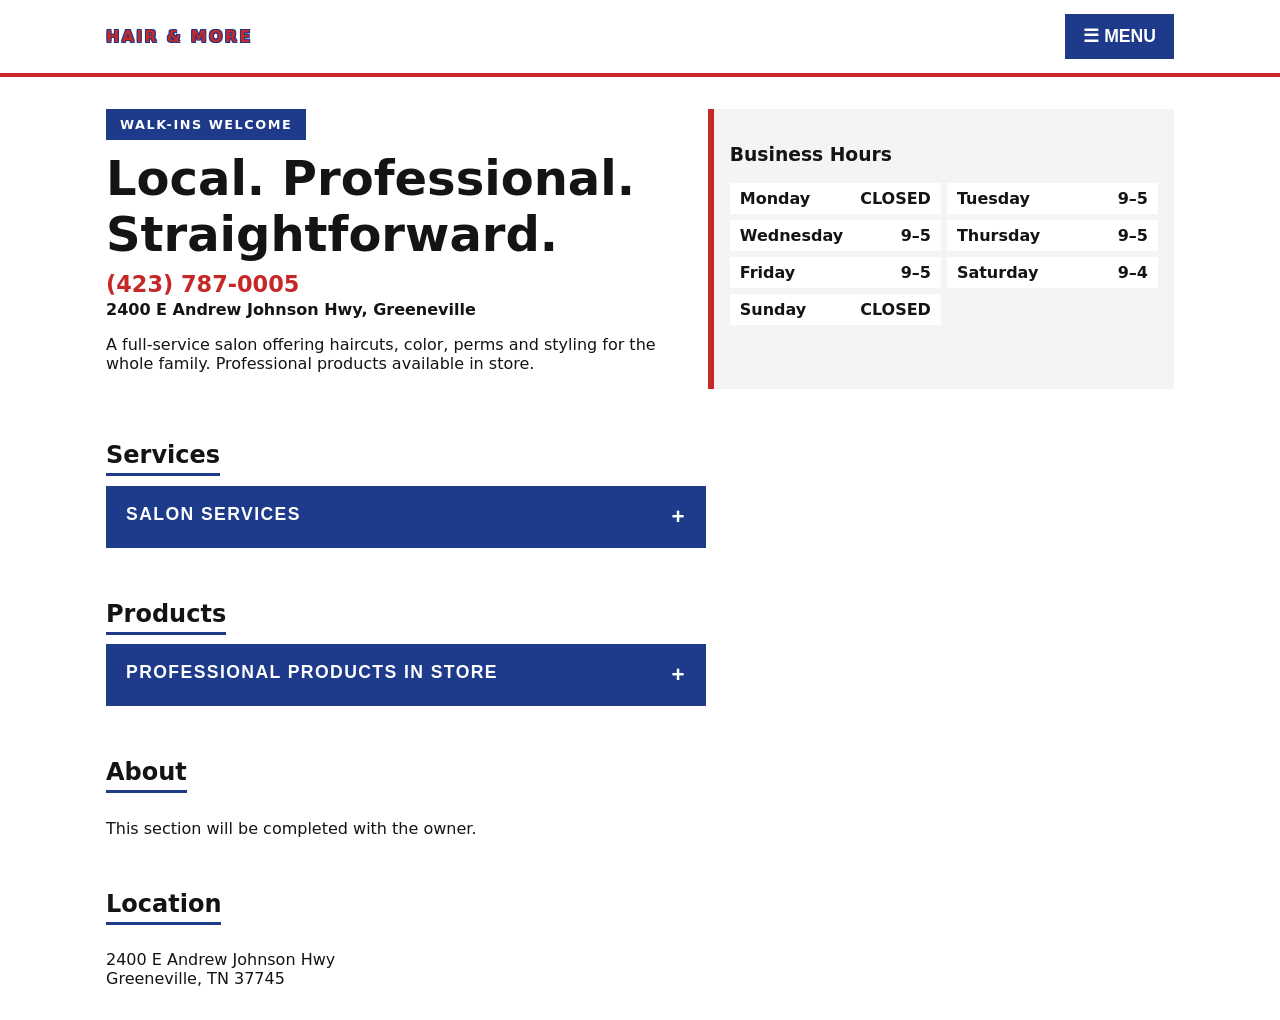
==== index.html @ 0aad9277 "Add initial HTML structure for Hair & More website" ====
<!DOCTYPE html>
<html lang="en">
<head>
<meta charset="UTF-8">
<title>Hair & More | Walk-Ins Welcome</title>
<meta name="viewport" content="width=device-width, initial-scale=1">

<style>
:root {
  --red: #c62828;
  --blue: #1e3a8a;
  --light: #f4f4f4;
  --dark: #141414;
}

* {
  box-sizing: border-box;
}

body {
  margin: 0;
  font-family: system-ui, -apple-system, BlinkMacSystemFont, sans-serif;
  color: var(--dark);
  background: #fff;
}

/* HEADER */
header {
  border-bottom: 4px solid var(--red);
}

.header-inner {
  max-width: 1100px;
  margin: auto;
  padding: 14px 16px;
  display: flex;
  align-items: center;
  justify-content: space-between;
}

.brand {
  font-weight: 900;
  letter-spacing: .14em;
  color: var(--red);
  text-shadow:
    -1px -1px 0 var(--blue),
     1px -1px 0 var(--blue),
    -1px  1px 0 var(--blue),
     1px  1px 0 var(--blue);
}

.menu-btn {
  font-size: 1.1rem;
  font-weight: 800;
  padding: 12px 18px;
  background: var(--blue);
  color: #fff;
  border: none;
  cursor: pointer;
}

/* MENU OVERLAY */
.menu-overlay {
  position: fixed;
  inset: 0;
  background: rgba(0,0,0,0.4);
  display: none;
  z-index: 900;
}

.menu-overlay.open {
  display: block;
}

/* SLIDE MENU */
.menu-panel {
  position: fixed;
  top: 0;
  right: -100%;
  width: 80%;
  max-width: 360px;
  height: 100%;
  background: #fff;
  border-left: 6px solid var(--red);
  padding: 24px;
  transition: right .3s ease;
  z-index: 1000;
}

.menu-panel.open {
  right: 0;
}

.menu-phone {
  font-size: 1.3rem;
  font-weight: 900;
  color: var(--red);
  margin-bottom: 20px;
}

.menu-panel a {
  display: block;
  font-size: 1.2rem;
  font-weight: 800;
  margin-bottom: 18px;
  color: var(--blue);
  text-decoration: none;
}

/* HERO */
.hero {
  max-width: 1100px;
  margin: 2rem auto;
  padding: 0 16px;
  display: grid;
  grid-template-columns: 1.1fr .9fr;
  gap: 2rem;
}

.badge {
  background: var(--blue);
  color: #fff;
  display: inline-block;
  padding: 8px 14px;
  font-size: .8rem;
  font-weight: 800;
  letter-spacing: .12em;
}

.hero h1 {
  margin: .6rem 0 .4rem;
  font-size: clamp(2.4rem, 4vw, 3rem);
}

.hero-contact {
  margin: .6rem 0 1rem;
  font-weight: 800;
}

.hero-contact a {
  display: block;
  font-size: 1.4rem;
  color: var(--red);
  text-decoration: none;
}

.hero-contact span {
  display: block;
  margin-top: .2rem;
}

/* HOURS */
.panel {
  background: var(--light);
  border-left: 6px solid var(--red);
  padding: 16px;
}

.hours {
  display: grid;
  grid-template-columns: 1fr 1fr;
  gap: 6px;
}

.hour {
  background: #fff;
  padding: 6px 10px;
  display: flex;
  justify-content: space-between;
  font-weight: 600;
}

/* SECTIONS */
.section {
  max-width: 1100px;
  margin: 2rem auto;
  padding: 0 16px;
}

.section h2 {
  margin-bottom: .6rem;
  border-bottom: 3px solid var(--blue);
  display: inline-block;
  padding-bottom: 4px;
}

/* ACCORDION */
.accordion {
  max-width: 600px;
}

.accordion-header {
  width: 100%;
  background: var(--blue);
  color: #fff;
  border: none;
  padding: 18px 20px;
  font-size: 1.1rem;
  font-weight: 900;
  letter-spacing: .08em;
  text-align: left;
  cursor: pointer;
}

.accordion-header::after {
  content: "+";
  float: right;
  font-size: 1.4rem;
}

.accordion-header.active::after {
  content: "–";
}

.accordion-panel {
  background: var(--light);
  padding: 0 20px;
  max-height: 0;
  overflow: hidden;
  transition: max-height .25s ease;
  border-left: 6px solid var(--red);
}

.accordion-panel p {
  margin: 16px 0;
  font-weight: 600;
}

/* MOBILE */
@media (max-width: 850px) {
  .hero {
    grid-template-columns: 1fr;
  }
  .hours {
    grid-template-columns: 1fr;
  }
}
</style>
</head>

<body>

<header>
  <div class="header-inner">
    <div class="brand">HAIR & MORE</div>
    <button class="menu-btn" onclick="toggleMenu()">☰ MENU</button>
  </div>
</header>

<div class="menu-overlay" id="overlay" onclick="toggleMenu()"></div>

<div class="menu-panel" id="menu">
  <div class="menu-phone">(423) 787-0005</div>
  <a href="#services" onclick="toggleMenu()">Services</a>
  <a href="#products" onclick="toggleMenu()">Products</a>
  <a href="#about" onclick="toggleMenu()">About</a>
  <a href="#hours" onclick="toggleMenu()">Hours</a>
  <a href="#contact" onclick="toggleMenu()">Location</a>
</div>

<main>

<section class="hero">
  <div>
    <div class="badge">WALK-INS WELCOME</div>
    <h1>Local. Professional. Straightforward.</h1>

    <div class="hero-contact">
      <a href="tel:14237870005">(423) 787-0005</a>
      <span>2400 E Andrew Johnson Hwy, Greeneville</span>
    </div>

    <p>
      A full-service salon offering haircuts, color, perms and styling for the whole family.
      Professional products available in store.
    </p>
  </div>

  <div class="panel" id="hours">
    <h3>Business Hours</h3>
    <div class="hours">
      <div class="hour"><span>Monday</span><span>CLOSED</span></div>
      <div class="hour"><span>Tuesday</span><span>9–5</span></div>
      <div class="hour"><span>Wednesday</span><span>9–5</span></div>
      <div class="hour"><span>Thursday</span><span>9–5</span></div>
      <div class="hour"><span>Friday</span><span>9–5</span></div>
      <div class="hour"><span>Saturday</span><span>9–4</span></div>
      <div class="hour"><span>Sunday</span><span>CLOSED</span></div>
    </div>
  </div>
</section>

<section class="section" id="services">
  <h2>Services</h2>
  <div class="accordion">
    <button class="accordion-header">SALON SERVICES</button>
    <div class="accordion-panel">
      <p>Service details will be added here.</p>
    </div>
  </div>
</section>

<section class="section" id="products">
  <h2>Products</h2>
  <div class="accordion">
    <button class="accordion-header">PROFESSIONAL PRODUCTS IN STORE</button>
    <div class="accordion-panel">
      <p>Product list will be added after inventory review.</p>
    </div>
  </div>
</section>

<section class="section" id="about">
  <h2>About</h2>
  <p>This section will be completed with the owner.</p>
</section>

<section class="section" id="contact">
  <h2>Location</h2>
  <p>
    2400 E Andrew Johnson Hwy<br>
    Greeneville, TN 37745
  </p>
</section>

</main>

<script>
function toggleMenu() {
  document.getElementById("menu").classList.toggle("open");
  document.getElementById("overlay").classList.toggle("open");
}

document.querySelectorAll(".accordion-header").forEach(btn => {
  btn.addEventListener("click", () => {
    btn.classList.toggle("active");
    const panel = btn.nextElementSibling;
    panel.style.maxHeight = panel.style.maxHeight
      ? null
      : panel.scrollHeight + "px";
  });
});
</script>

</body>
</html>
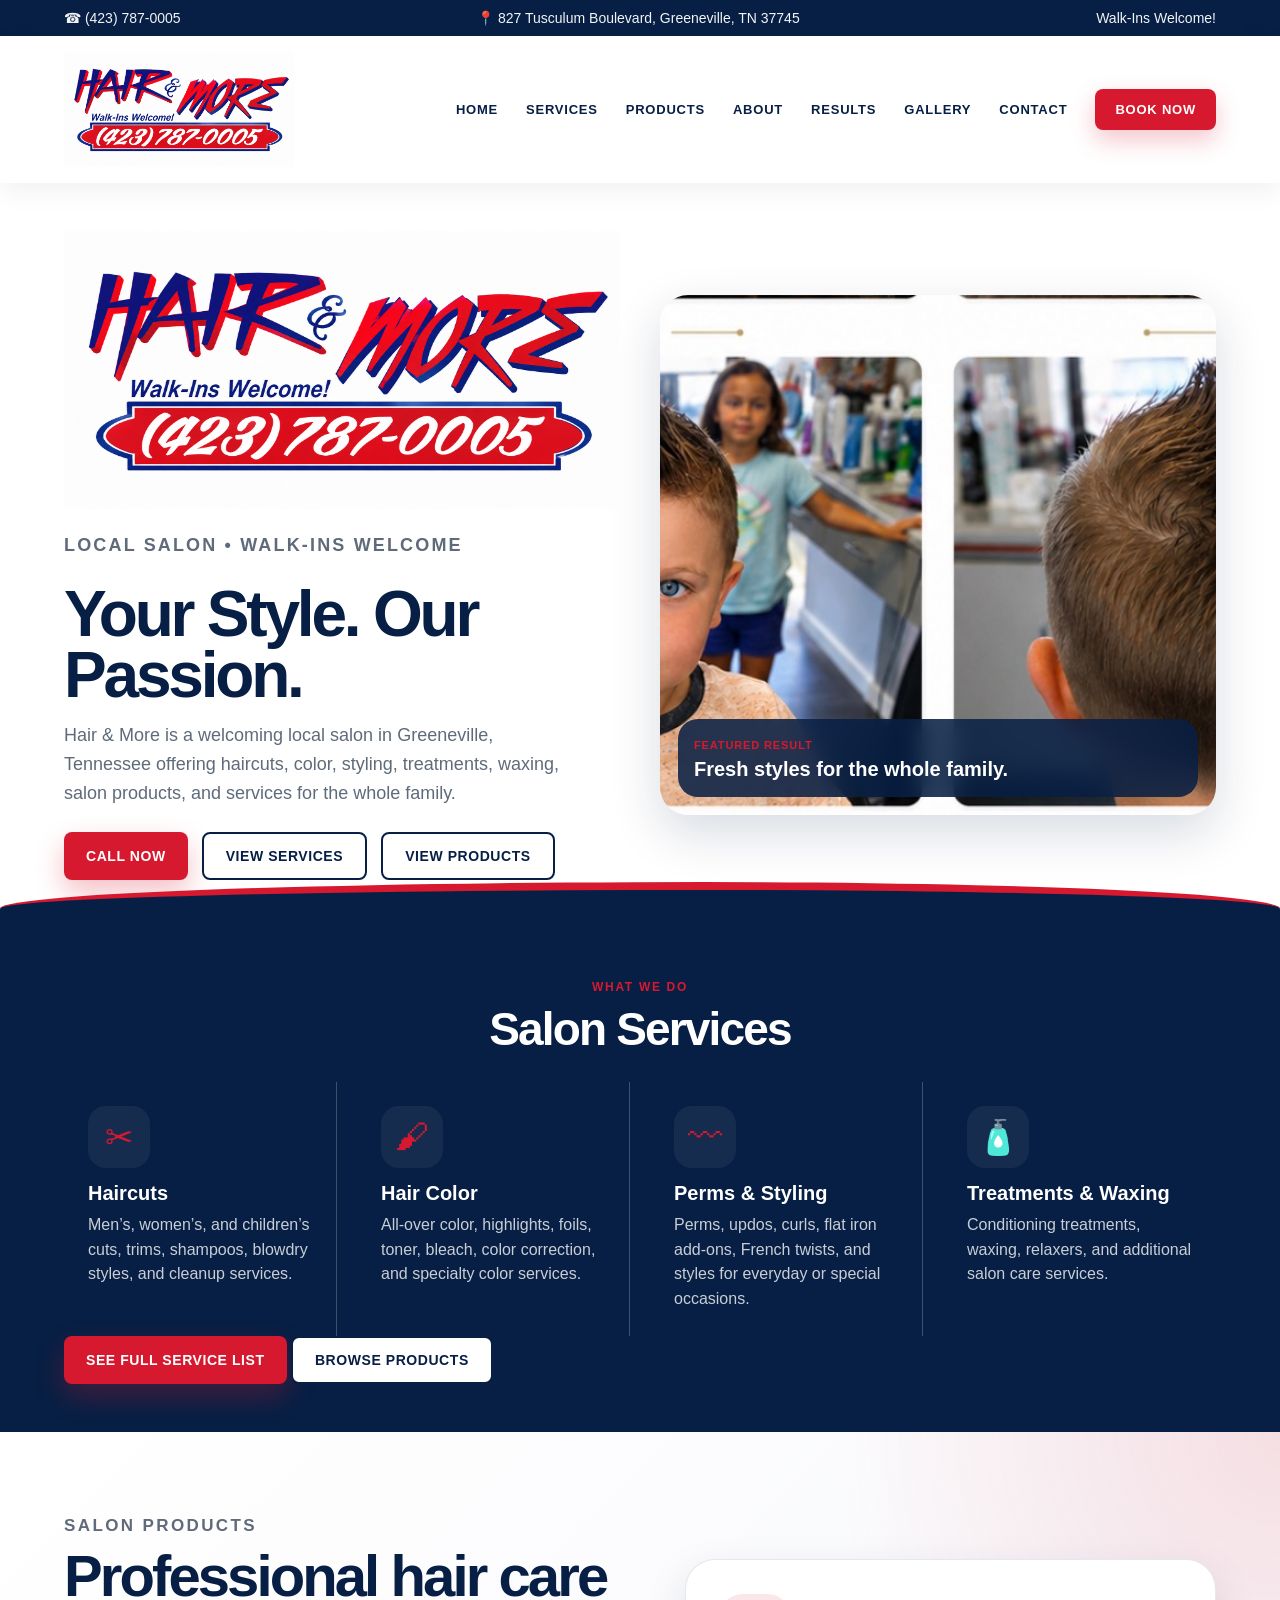
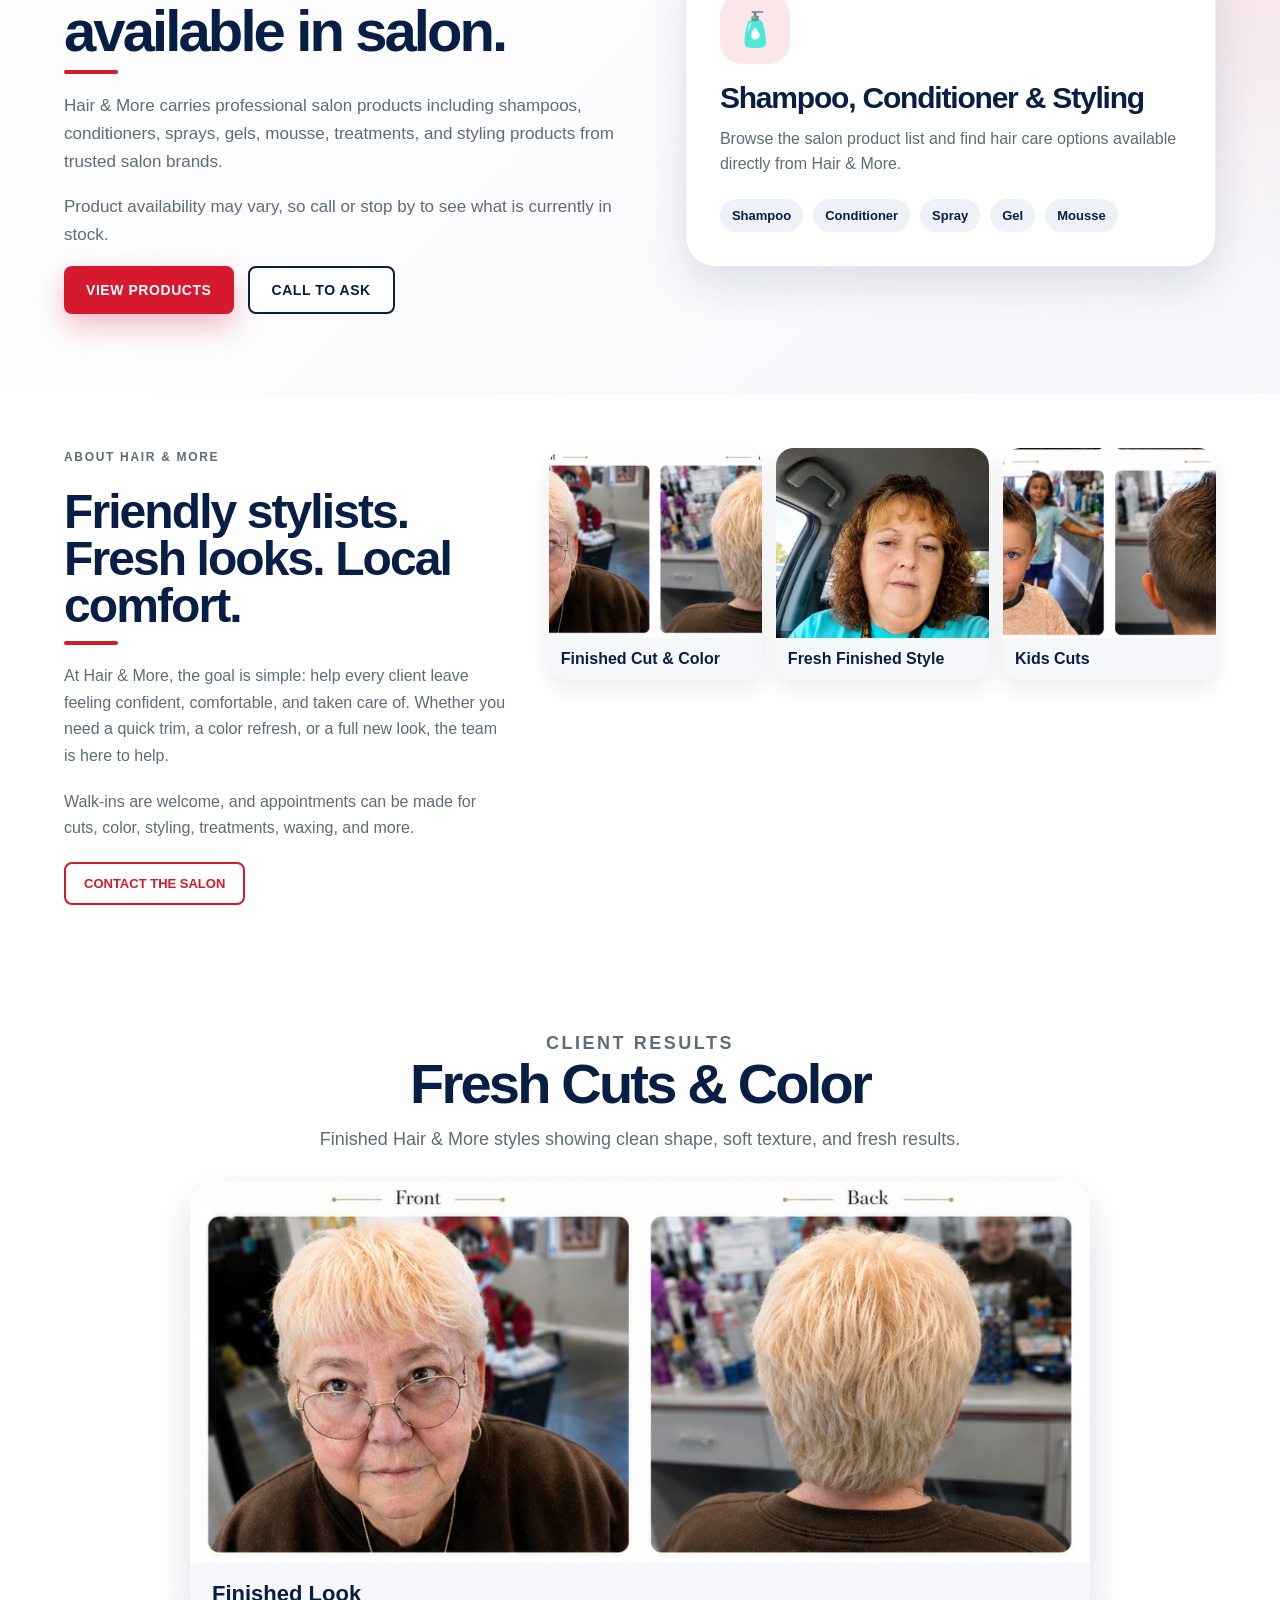
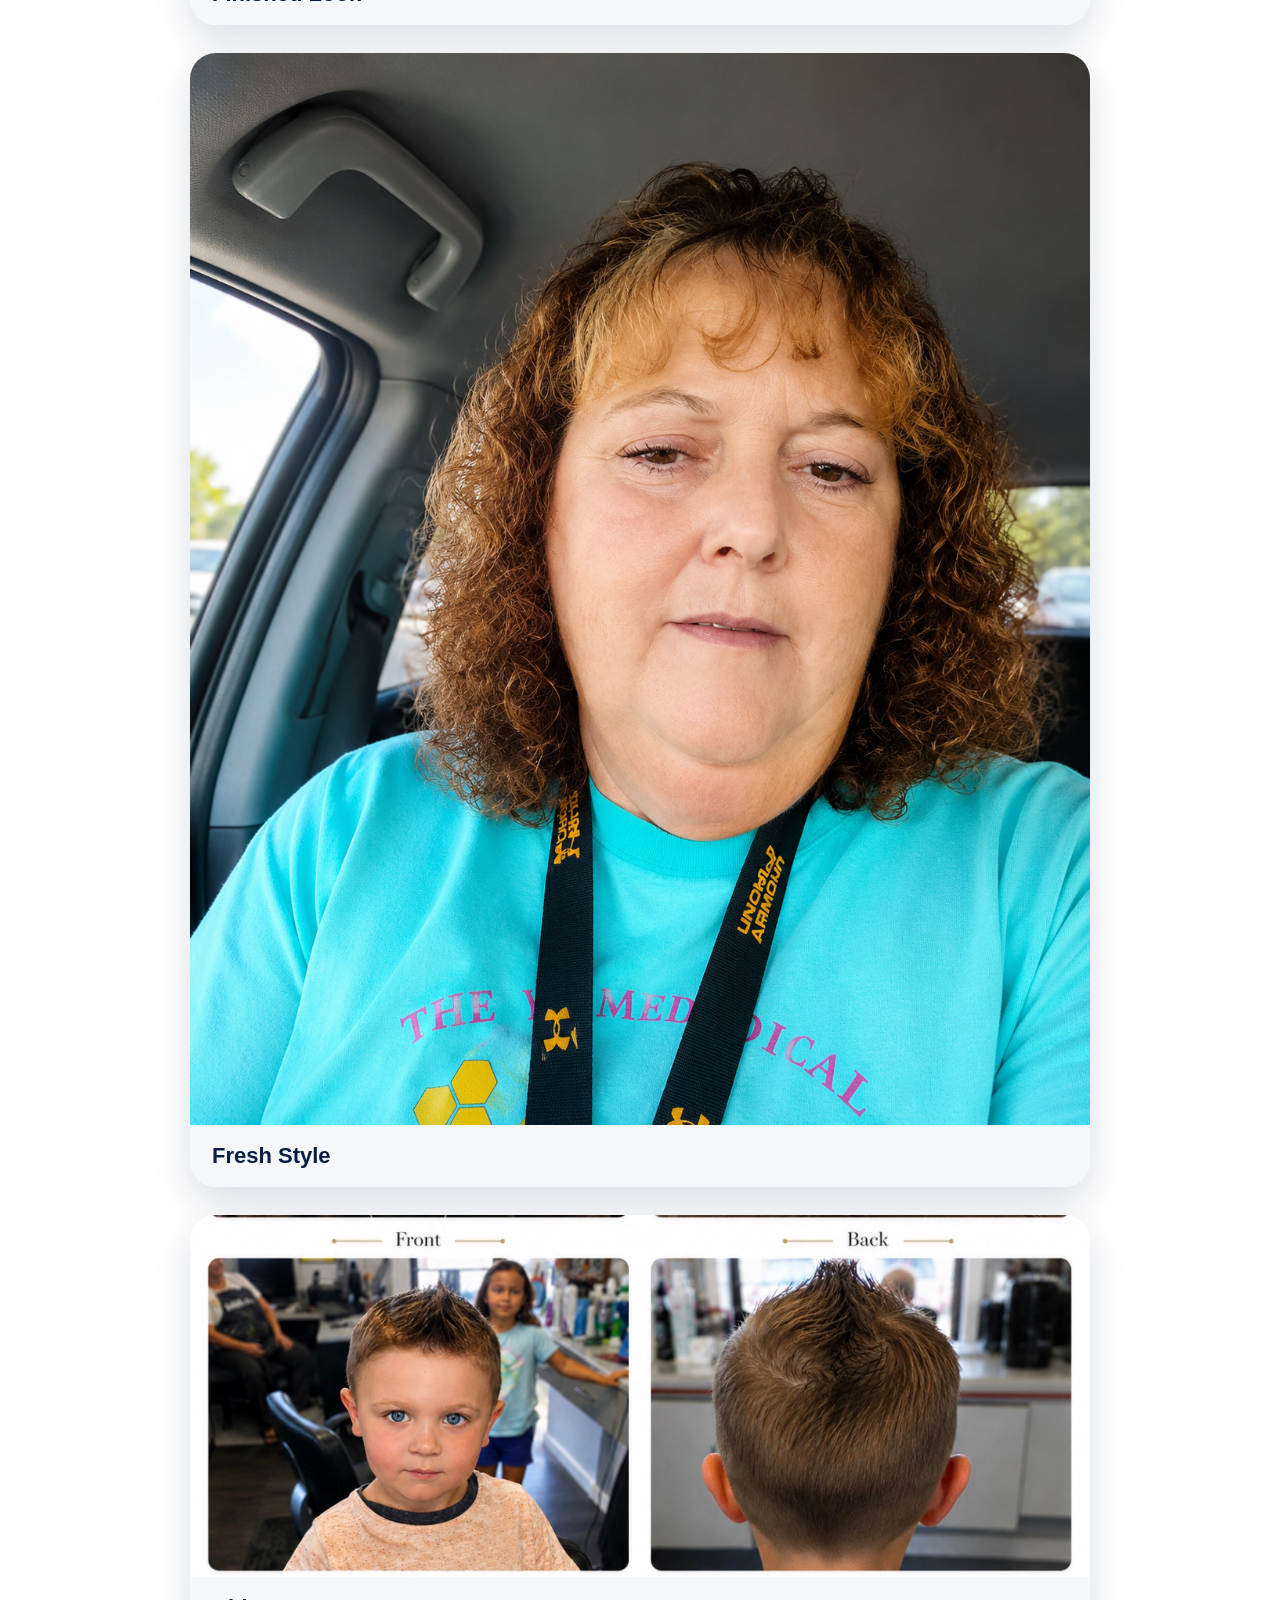
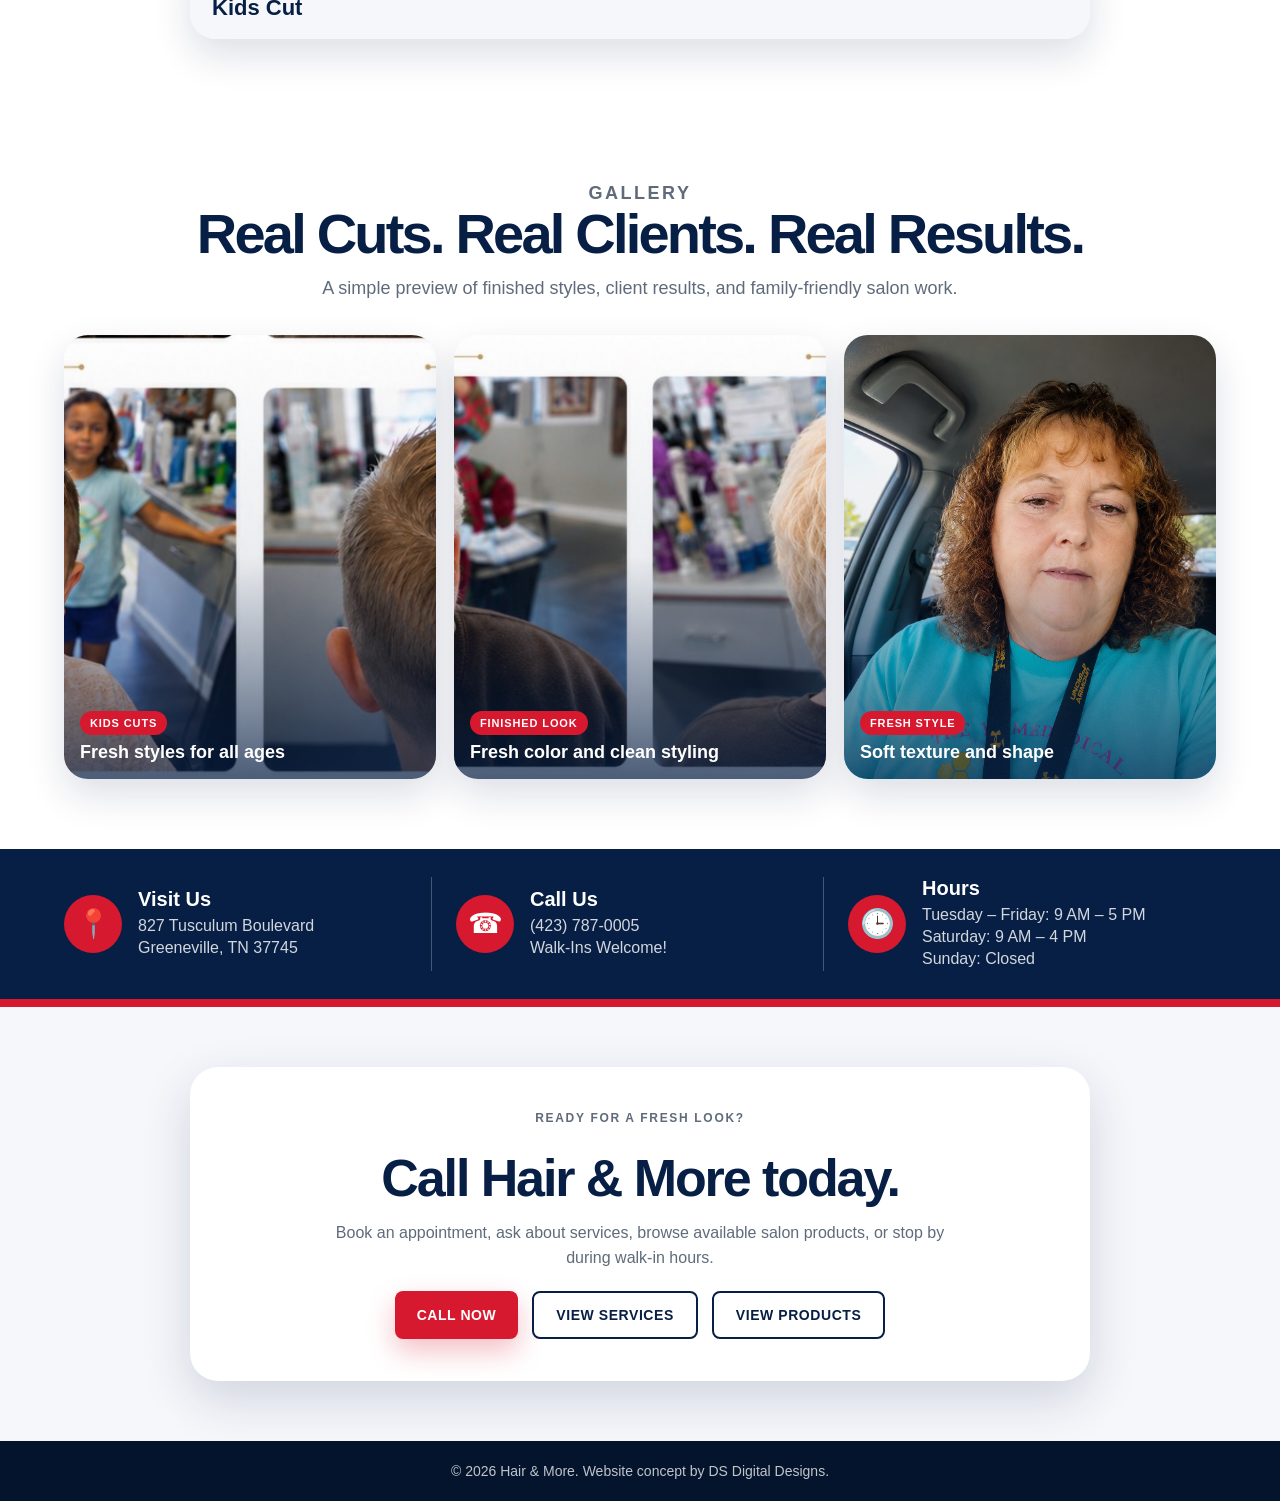
==== commit 3c3c12e6: "Add files via upload" ====
--- a/index.html
+++ b/index.html
@@ -1,346 +1,511 @@
 <!DOCTYPE html>
 <html lang="en">
 <head>
-<meta charset="UTF-8">
-<title>Hair & More | Walk-Ins Welcome</title>
-<meta name="viewport" content="width=device-width, initial-scale=1">
-
-<style>
-:root {
-  --red: #c62828;
-  --blue: #1e3a8a;
-  --light: #f4f4f4;
-  --dark: #141414;
-}
-
-* {
-  box-sizing: border-box;
-}
-
-body {
-  margin: 0;
-  font-family: system-ui, -apple-system, BlinkMacSystemFont, sans-serif;
-  color: var(--dark);
-  background: #fff;
-}
-
-/* HEADER */
-header {
-  border-bottom: 4px solid var(--red);
-}
-
-.header-inner {
-  max-width: 1100px;
-  margin: auto;
-  padding: 14px 16px;
-  display: flex;
-  align-items: center;
-  justify-content: space-between;
-}
-
-.brand {
-  font-weight: 900;
-  letter-spacing: .14em;
-  color: var(--red);
-  text-shadow:
-    -1px -1px 0 var(--blue),
-     1px -1px 0 var(--blue),
-    -1px  1px 0 var(--blue),
-     1px  1px 0 var(--blue);
-}
-
-.menu-btn {
-  font-size: 1.1rem;
-  font-weight: 800;
-  padding: 12px 18px;
-  background: var(--blue);
-  color: #fff;
-  border: none;
-  cursor: pointer;
-}
-
-/* MENU OVERLAY */
-.menu-overlay {
-  position: fixed;
-  inset: 0;
-  background: rgba(0,0,0,0.4);
-  display: none;
-  z-index: 900;
-}
-
-.menu-overlay.open {
-  display: block;
-}
-
-/* SLIDE MENU */
-.menu-panel {
-  position: fixed;
-  top: 0;
-  right: -100%;
-  width: 80%;
-  max-width: 360px;
-  height: 100%;
-  background: #fff;
-  border-left: 6px solid var(--red);
-  padding: 24px;
-  transition: right .3s ease;
-  z-index: 1000;
-}
-
-.menu-panel.open {
-  right: 0;
-}
-
-.menu-phone {
-  font-size: 1.3rem;
-  font-weight: 900;
-  color: var(--red);
-  margin-bottom: 20px;
-}
-
-.menu-panel a {
-  display: block;
-  font-size: 1.2rem;
-  font-weight: 800;
-  margin-bottom: 18px;
-  color: var(--blue);
-  text-decoration: none;
-}
-
-/* HERO */
-.hero {
-  max-width: 1100px;
-  margin: 2rem auto;
-  padding: 0 16px;
-  display: grid;
-  grid-template-columns: 1.1fr .9fr;
-  gap: 2rem;
-}
-
-.badge {
-  background: var(--blue);
-  color: #fff;
-  display: inline-block;
-  padding: 8px 14px;
-  font-size: .8rem;
-  font-weight: 800;
-  letter-spacing: .12em;
-}
-
-.hero h1 {
-  margin: .6rem 0 .4rem;
-  font-size: clamp(2.4rem, 4vw, 3rem);
-}
-
-.hero-contact {
-  margin: .6rem 0 1rem;
-  font-weight: 800;
-}
-
-.hero-contact a {
-  display: block;
-  font-size: 1.4rem;
-  color: var(--red);
-  text-decoration: none;
-}
-
-.hero-contact span {
-  display: block;
-  margin-top: .2rem;
-}
-
-/* HOURS */
-.panel {
-  background: var(--light);
-  border-left: 6px solid var(--red);
-  padding: 16px;
-}
-
-.hours {
-  display: grid;
-  grid-template-columns: 1fr 1fr;
-  gap: 6px;
-}
-
-.hour {
-  background: #fff;
-  padding: 6px 10px;
-  display: flex;
-  justify-content: space-between;
-  font-weight: 600;
-}
-
-/* SECTIONS */
-.section {
-  max-width: 1100px;
-  margin: 2rem auto;
-  padding: 0 16px;
-}
-
-.section h2 {
-  margin-bottom: .6rem;
-  border-bottom: 3px solid var(--blue);
-  display: inline-block;
-  padding-bottom: 4px;
-}
-
-/* ACCORDION */
-.accordion {
-  max-width: 600px;
-}
-
-.accordion-header {
-  width: 100%;
-  background: var(--blue);
-  color: #fff;
-  border: none;
-  padding: 18px 20px;
-  font-size: 1.1rem;
-  font-weight: 900;
-  letter-spacing: .08em;
-  text-align: left;
-  cursor: pointer;
-}
-
-.accordion-header::after {
-  content: "+";
-  float: right;
-  font-size: 1.4rem;
-}
-
-.accordion-header.active::after {
-  content: "–";
-}
-
-.accordion-panel {
-  background: var(--light);
-  padding: 0 20px;
-  max-height: 0;
-  overflow: hidden;
-  transition: max-height .25s ease;
-  border-left: 6px solid var(--red);
-}
-
-.accordion-panel p {
-  margin: 16px 0;
-  font-weight: 600;
-}
-
-/* MOBILE */
-@media (max-width: 850px) {
-  .hero {
-    grid-template-columns: 1fr;
-  }
-  .hours {
-    grid-template-columns: 1fr;
-  }
-}
-</style>
+  <meta charset="UTF-8" />
+  <meta name="viewport" content="width=device-width, initial-scale=1.0" />
+
+  <title>Hair & More | Salon in Greeneville, TN</title>
+  <meta
+    name="description"
+    content="Hair & More is a local salon in Greeneville, TN offering haircuts, color, styling, treatments, waxing, salon products, and walk-in friendly service."
+  />
+
+  <link rel="stylesheet" href="style.css" />
+
+  <style>
+    /* ============================= */
+    /* HOME PAGE PRODUCTS PREVIEW */
+    /* ============================= */
+
+    .products-preview-section {
+      padding: 80px 5%;
+      background:
+        radial-gradient(circle at top right, rgba(215, 25, 47, 0.12), transparent 32%),
+        linear-gradient(135deg, #ffffff, #f6f7fb);
+    }
+
+    .products-preview-inner {
+      max-width: 1180px;
+      margin: 0 auto;
+      display: grid;
+      grid-template-columns: 1.05fr 0.95fr;
+      gap: 34px;
+      align-items: center;
+    }
+
+    .products-preview-copy h2 {
+      margin: 8px 0 12px;
+      color: var(--navy);
+      font-size: clamp(34px, 6vw, 58px);
+      line-height: 0.95;
+      letter-spacing: -0.05em;
+    }
+
+    .products-preview-copy p {
+      color: var(--muted);
+      line-height: 1.65;
+      font-size: 17px;
+    }
+
+    .products-preview-card {
+      background: white;
+      border-radius: 30px;
+      padding: 34px;
+      border: 1px solid rgba(7, 31, 68, 0.1);
+      box-shadow: 0 18px 45px rgba(7, 31, 68, 0.12);
+    }
+
+    .product-preview-icon {
+      width: 70px;
+      height: 70px;
+      display: grid;
+      place-items: center;
+      border-radius: 22px;
+      background: rgba(215, 25, 47, 0.1);
+      color: var(--red);
+      font-size: 34px;
+      margin-bottom: 18px;
+    }
+
+    .products-preview-card h3 {
+      margin: 0 0 12px;
+      color: var(--navy);
+      font-size: 30px;
+      line-height: 1.05;
+      letter-spacing: -0.04em;
+    }
+
+    .products-preview-card p {
+      margin: 0;
+      color: var(--muted);
+      line-height: 1.6;
+    }
+
+    .product-preview-tags {
+      margin-top: 22px;
+      display: flex;
+      flex-wrap: wrap;
+      gap: 10px;
+    }
+
+    .product-preview-tags span {
+      padding: 9px 12px;
+      border-radius: 999px;
+      background: #eef1f7;
+      color: var(--navy);
+      font-size: 13px;
+      font-weight: 900;
+    }
+
+    /* ============================= */
+    /* HOME PAGE MOBILE MENU FIX */
+    /* ============================= */
+
+    @media (max-width: 900px) {
+      .navbar {
+        min-height: 125px;
+        align-items: center;
+      }
+
+      .nav-logo {
+        width: 235px;
+        max-height: 95px;
+        object-fit: contain;
+      }
+
+      .mobile-panel.open {
+        top: 135px;
+        max-height: calc(100vh - 155px);
+        overflow-y: auto;
+      }
+
+      .products-preview-inner {
+        grid-template-columns: 1fr;
+      }
+
+      .products-preview-section {
+        padding: 60px 5%;
+      }
+    }
+
+    @media (max-width: 540px) {
+      .navbar {
+        min-height: 115px;
+      }
+
+      .nav-logo {
+        width: 220px;
+        max-height: 85px;
+        object-fit: contain;
+      }
+
+      .mobile-panel.open {
+        top: 125px;
+        left: 12px;
+        right: 12px;
+        max-height: calc(100vh - 145px);
+        overflow-y: auto;
+      }
+
+      .products-preview-section {
+        padding: 50px 4%;
+      }
+
+      .products-preview-card {
+        padding: 24px;
+        border-radius: 24px;
+      }
+
+      .products-preview-card h3 {
+        font-size: 25px;
+      }
+    }
+  </style>
 </head>
 
 <body>
-
-<header>
-  <div class="header-inner">
-    <div class="brand">HAIR & MORE</div>
-    <button class="menu-btn" onclick="toggleMenu()">☰ MENU</button>
+  <div class="top-bar">
+    <span>☎ (423) 787-0005</span>
+    <span>📍 827 Tusculum Boulevard, Greeneville, TN 37745</span>
+    <span>Walk-Ins Welcome!</span>
   </div>
-</header>
-
-<div class="menu-overlay" id="overlay" onclick="toggleMenu()"></div>
-
-<div class="menu-panel" id="menu">
-  <div class="menu-phone">(423) 787-0005</div>
-  <a href="#services" onclick="toggleMenu()">Services</a>
-  <a href="#products" onclick="toggleMenu()">Products</a>
-  <a href="#about" onclick="toggleMenu()">About</a>
-  <a href="#hours" onclick="toggleMenu()">Hours</a>
-  <a href="#contact" onclick="toggleMenu()">Location</a>
-</div>
-
-<main>
-
-<section class="hero">
-  <div>
-    <div class="badge">WALK-INS WELCOME</div>
-    <h1>Local. Professional. Straightforward.</h1>
-
-    <div class="hero-contact">
-      <a href="tel:14237870005">(423) 787-0005</a>
-      <span>2400 E Andrew Johnson Hwy, Greeneville</span>
-    </div>
-
-    <p>
-      A full-service salon offering haircuts, color, perms and styling for the whole family.
-      Professional products available in store.
-    </p>
-  </div>
-
-  <div class="panel" id="hours">
-    <h3>Business Hours</h3>
-    <div class="hours">
-      <div class="hour"><span>Monday</span><span>CLOSED</span></div>
-      <div class="hour"><span>Tuesday</span><span>9–5</span></div>
-      <div class="hour"><span>Wednesday</span><span>9–5</span></div>
-      <div class="hour"><span>Thursday</span><span>9–5</span></div>
-      <div class="hour"><span>Friday</span><span>9–5</span></div>
-      <div class="hour"><span>Saturday</span><span>9–4</span></div>
-      <div class="hour"><span>Sunday</span><span>CLOSED</span></div>
-    </div>
-  </div>
-</section>
-
-<section class="section" id="services">
-  <h2>Services</h2>
-  <div class="accordion">
-    <button class="accordion-header">SALON SERVICES</button>
-    <div class="accordion-panel">
-      <p>Service details will be added here.</p>
-    </div>
-  </div>
-</section>
-
-<section class="section" id="products">
-  <h2>Products</h2>
-  <div class="accordion">
-    <button class="accordion-header">PROFESSIONAL PRODUCTS IN STORE</button>
-    <div class="accordion-panel">
-      <p>Product list will be added after inventory review.</p>
-    </div>
-  </div>
-</section>
-
-<section class="section" id="about">
-  <h2>About</h2>
-  <p>This section will be completed with the owner.</p>
-</section>
-
-<section class="section" id="contact">
-  <h2>Location</h2>
-  <p>
-    2400 E Andrew Johnson Hwy<br>
-    Greeneville, TN 37745
-  </p>
-</section>
-
-</main>
-
-<script>
-function toggleMenu() {
-  document.getElementById("menu").classList.toggle("open");
-  document.getElementById("overlay").classList.toggle("open");
-}
-
-document.querySelectorAll(".accordion-header").forEach(btn => {
-  btn.addEventListener("click", () => {
-    btn.classList.toggle("active");
-    const panel = btn.nextElementSibling;
-    panel.style.maxHeight = panel.style.maxHeight
-      ? null
-      : panel.scrollHeight + "px";
-  });
-});
-</script>
-
+
+  <header class="navbar">
+    <a href="index.html#home" class="logo-link">
+      <img src="logo.png" alt="Hair & More logo" class="nav-logo" />
+    </a>
+
+    <nav class="nav-links">
+      <a href="index.html#home">Home</a>
+      <a href="services.html">Services</a>
+      <a href="products.html">Products</a>
+      <a href="index.html#about">About</a>
+      <a href="index.html#results">Results</a>
+      <a href="index.html#gallery">Gallery</a>
+      <a href="index.html#contact">Contact</a>
+      <a href="index.html#contact" class="book-btn">Book Now</a>
+    </nav>
+
+    <button class="mobile-menu-btn" id="menuBtn" aria-label="Open menu">
+      <span></span>
+      <span></span>
+    </button>
+  </header>
+
+  <nav class="mobile-panel" id="mobilePanel">
+    <a href="index.html#home">Home</a>
+    <a href="services.html">Services</a>
+    <a href="products.html">Products</a>
+    <a href="index.html#about">About</a>
+    <a href="index.html#results">Results</a>
+    <a href="index.html#gallery">Gallery</a>
+    <a href="index.html#contact">Contact</a>
+    <a href="index.html#contact">Book Now</a>
+  </nav>
+
+  <main>
+    <!-- HERO -->
+    <section class="hero" id="home">
+      <div class="hero-inner">
+        <div class="hero-copy">
+          <img src="logo.png" alt="Hair & More sign logo" class="hero-logo" />
+
+          <p class="hero-kicker">Local Salon • Walk-Ins Welcome</p>
+
+          <h1>Your Style. Our Passion.</h1>
+
+          <p>
+            Hair & More is a welcoming local salon in Greeneville, Tennessee offering
+            haircuts, color, styling, treatments, waxing, salon products, and services
+            for the whole family.
+          </p>
+
+          <div class="hero-actions">
+            <a href="tel:4237870005" class="primary-btn">Call Now</a>
+            <a href="services.html" class="secondary-btn">View Services</a>
+            <a href="products.html" class="secondary-btn">View Products</a>
+          </div>
+        </div>
+
+        <div class="hero-feature-card">
+          <img src="boy.png" alt="Hair & More kids haircut result" />
+          <div class="hero-feature-text">
+            <span>Featured Result</span>
+            <strong>Fresh styles for the whole family.</strong>
+          </div>
+        </div>
+      </div>
+    </section>
+
+    <div class="wave-divider"></div>
+
+    <!-- SERVICES PREVIEW -->
+    <section class="services" id="services-preview">
+      <div class="section-title">
+        <p>What We Do</p>
+        <h2>Salon Services</h2>
+      </div>
+
+      <div class="service-grid">
+        <article class="service-card">
+          <div class="service-icon">✂</div>
+          <h3>Haircuts</h3>
+          <p>
+            Men’s, women’s, and children’s cuts, trims, shampoos, blowdry styles,
+            and cleanup services.
+          </p>
+        </article>
+
+        <article class="service-card">
+          <div class="service-icon">🖌</div>
+          <h3>Hair Color</h3>
+          <p>
+            All-over color, highlights, foils, toner, bleach, color correction,
+            and specialty color services.
+          </p>
+        </article>
+
+        <article class="service-card">
+          <div class="service-icon">〰</div>
+          <h3>Perms & Styling</h3>
+          <p>
+            Perms, updos, curls, flat iron add-ons, French twists, and styles
+            for everyday or special occasions.
+          </p>
+        </article>
+
+        <article class="service-card">
+          <div class="service-icon">🧴</div>
+          <h3>Treatments & Waxing</h3>
+          <p>
+            Conditioning treatments, waxing, relaxers, and additional salon care
+            services.
+          </p>
+        </article>
+      </div>
+
+      <div class="services-preview-cta">
+        <a href="services.html" class="primary-btn">See Full Service List</a>
+        <a href="products.html" class="secondary-btn">Browse Products</a>
+      </div>
+    </section>
+
+    <!-- PRODUCTS PREVIEW -->
+    <section class="products-preview-section" id="products-preview">
+      <div class="products-preview-inner">
+        <div class="products-preview-copy">
+          <p class="eyebrow">Salon Products</p>
+          <h2>Professional hair care available in salon.</h2>
+          <div class="red-line"></div>
+
+          <p>
+            Hair & More carries professional salon products including shampoos,
+            conditioners, sprays, gels, mousse, treatments, and styling products
+            from trusted salon brands.
+          </p>
+
+          <p>
+            Product availability may vary, so call or stop by to see what is
+            currently in stock.
+          </p>
+
+          <div class="hero-actions">
+            <a href="products.html" class="primary-btn">View Products</a>
+            <a href="tel:4237870005" class="secondary-btn">Call To Ask</a>
+          </div>
+        </div>
+
+        <div class="products-preview-card">
+          <div class="product-preview-icon">🧴</div>
+          <h3>Shampoo, Conditioner & Styling</h3>
+          <p>
+            Browse the salon product list and find hair care options available
+            directly from Hair & More.
+          </p>
+
+          <div class="product-preview-tags">
+            <span>Shampoo</span>
+            <span>Conditioner</span>
+            <span>Spray</span>
+            <span>Gel</span>
+            <span>Mousse</span>
+          </div>
+        </div>
+      </div>
+    </section>
+
+    <!-- ABOUT -->
+    <section class="main-section" id="about">
+      <div class="split">
+        <div class="intro-card">
+          <p class="eyebrow">About Hair & More</p>
+          <h2>Friendly stylists. Fresh looks. Local comfort.</h2>
+          <div class="red-line"></div>
+
+          <p>
+            At Hair & More, the goal is simple: help every client leave feeling
+            confident, comfortable, and taken care of. Whether you need a quick
+            trim, a color refresh, or a full new look, the team is here to help.
+          </p>
+
+          <p>
+            Walk-ins are welcome, and appointments can be made for cuts, color,
+            styling, treatments, waxing, and more.
+          </p>
+
+          <a href="index.html#contact" class="outline-btn">Contact The Salon</a>
+        </div>
+
+        <div class="stylist-row">
+          <div class="stylist-card">
+            <img src="lady1.png" alt="Hair & More finished haircut front and back view" />
+            <div>Finished Cut & Color</div>
+          </div>
+
+          <div class="stylist-card">
+            <img src="lady2.png" alt="Hair & More client finished hairstyle" />
+            <div>Fresh Finished Style</div>
+          </div>
+
+          <div class="stylist-card">
+            <img src="boy.png" alt="Hair & More kids haircut result" />
+            <div>Kids Cuts</div>
+          </div>
+        </div>
+      </div>
+    </section>
+
+    <!-- RESULTS -->
+    <section class="before-after-section" id="results">
+      <div class="before-after-header">
+        <p class="eyebrow">Client Results</p>
+        <h2>Fresh Cuts & Color</h2>
+        <p>
+          Finished Hair & More styles showing clean shape, soft texture, and fresh results.
+        </p>
+      </div>
+
+      <div class="results-grid">
+        <article class="result-card">
+          <img src="lady1.png" alt="Hair & More client front and back haircut result" />
+          <div class="result-caption">Finished Look</div>
+        </article>
+
+        <article class="result-card">
+          <img src="lady2.png" alt="Hair & More client finished hairstyle result" />
+          <div class="result-caption">Fresh Style</div>
+        </article>
+
+        <article class="result-card">
+          <img src="boy.png" alt="Hair & More kids haircut result" />
+          <div class="result-caption">Kids Cut</div>
+        </article>
+      </div>
+    </section>
+
+    <!-- GALLERY -->
+    <section class="photo-showcase" id="gallery">
+      <div class="gallery-header">
+        <p class="eyebrow">Gallery</p>
+        <h2>Real Cuts. Real Clients. Real Results.</h2>
+        <p>
+          A simple preview of finished styles, client results, and family-friendly salon work.
+        </p>
+      </div>
+
+      <div class="photo-grid simple-gallery">
+        <article class="photo-card">
+          <img src="boy.png" alt="Child haircut result at Hair & More" />
+          <div class="photo-label">
+            <span>Kids Cuts</span>
+            <strong>Fresh styles for all ages</strong>
+          </div>
+        </article>
+
+        <article class="photo-card">
+          <img src="lady1.png" alt="Finished short blonde hairstyle front and back view" />
+          <div class="photo-label">
+            <span>Finished Look</span>
+            <strong>Fresh color and clean styling</strong>
+          </div>
+        </article>
+
+        <article class="photo-card">
+          <img src="lady2.png" alt="Finished hairstyle result at Hair & More" />
+          <div class="photo-label">
+            <span>Fresh Style</span>
+            <strong>Soft texture and shape</strong>
+          </div>
+        </article>
+      </div>
+    </section>
+
+    <!-- CONTACT INFO -->
+    <section class="info-strip" id="contact">
+      <div class="info-grid">
+        <div class="info-item">
+          <div class="info-icon">📍</div>
+          <div>
+            <h3>Visit Us</h3>
+            <p>
+              827 Tusculum Boulevard<br />
+              Greeneville, TN 37745
+            </p>
+          </div>
+        </div>
+
+        <div class="info-item">
+          <div class="info-icon">☎</div>
+          <div>
+            <h3>Call Us</h3>
+            <p>
+              <a href="tel:4237870005">(423) 787-0005</a><br />
+              Walk-Ins Welcome!
+            </p>
+          </div>
+        </div>
+
+        <div class="info-item">
+          <div class="info-icon">🕒</div>
+          <div>
+            <h3>Hours</h3>
+            <p>
+              Tuesday – Friday: 9 AM – 5 PM<br />
+              Saturday: 9 AM – 4 PM<br />
+              Sunday: Closed
+            </p>
+          </div>
+        </div>
+      </div>
+    </section>
+
+    <!-- BOOKING CTA -->
+    <section class="booking-section">
+      <div class="booking-card">
+        <p class="eyebrow">Ready For A Fresh Look?</p>
+        <h2>Call Hair & More today.</h2>
+        <p>
+          Book an appointment, ask about services, browse available salon products,
+          or stop by during walk-in hours.
+        </p>
+
+        <div class="hero-actions center-actions">
+          <a href="tel:4237870005" class="primary-btn">Call Now</a>
+          <a href="services.html" class="secondary-btn">View Services</a>
+          <a href="products.html" class="secondary-btn">View Products</a>
+        </div>
+      </div>
+    </section>
+  </main>
+
+  <footer>
+    <p>© 2026 Hair & More. Website concept by DS Digital Designs.</p>
+  </footer>
+
+  <a href="tel:4237870005" class="sticky-mobile-call">
+    ☎ Call Hair & More
+  </a>
+
+  <script src="script.js"></script>
 </body>
-</html>
+</html>
--- a/style.css
+++ b/style.css
@@ -0,0 +1,1626 @@
+:root {
+  --navy: #071f44;
+  --navy-2: #0b2e63;
+  --red: #d7192f;
+  --red-dark: #a80f20;
+  --white: #ffffff;
+  --soft: #f6f7fb;
+  --text: #111827;
+  --muted: #5f6b7a;
+  --line: rgba(7, 31, 68, 0.14);
+  --shadow: 0 18px 50px rgba(7, 31, 68, 0.16);
+}
+
+* {
+  box-sizing: border-box;
+}
+
+html {
+  scroll-behavior: smooth;
+  width: 100%;
+  max-width: 100%;
+  overflow-x: hidden;
+}
+
+body {
+  margin: 0;
+  font-family: Arial, Helvetica, sans-serif;
+  background: var(--soft);
+  color: var(--text);
+  width: 100%;
+  max-width: 100%;
+  overflow-x: hidden;
+}
+
+a {
+  color: inherit;
+  text-decoration: none;
+}
+
+img {
+  max-width: 100%;
+  display: block;
+}
+
+section,
+.hero,
+.main-section,
+.before-after-section,
+.photo-showcase,
+.booking-section,
+.services,
+.info-strip,
+footer {
+  width: 100%;
+  max-width: 100%;
+  overflow-x: hidden;
+}
+
+/* ============================= */
+/* TOP BAR */
+/* ============================= */
+
+.top-bar {
+  background: var(--navy);
+  color: white;
+  font-size: 14px;
+  padding: 10px 5%;
+  display: flex;
+  justify-content: space-between;
+  gap: 16px;
+  align-items: center;
+}
+
+.top-bar span {
+  display: inline-flex;
+  align-items: center;
+  gap: 8px;
+  opacity: 0.95;
+}
+
+/* ============================= */
+/* NAVBAR */
+/* ============================= */
+
+.navbar {
+  background: white;
+  padding: 16px 5%;
+  display: flex;
+  justify-content: space-between;
+  align-items: center;
+  box-shadow: 0 8px 25px rgba(0, 0, 0, 0.06);
+  position: sticky;
+  top: 0;
+  z-index: 100;
+}
+
+.logo-link {
+  display: inline-flex;
+  align-items: center;
+  min-width: 0;
+}
+
+.nav-logo {
+  width: 230px;
+  max-width: 100%;
+}
+
+.nav-links {
+  display: flex;
+  align-items: center;
+  gap: 28px;
+  font-size: 13px;
+  font-weight: 800;
+  text-transform: uppercase;
+  letter-spacing: 0.06em;
+  color: var(--navy);
+}
+
+.nav-links a:hover {
+  color: var(--red);
+}
+
+.book-btn {
+  background: var(--red);
+  color: white;
+  padding: 13px 20px;
+  border-radius: 8px;
+  font-weight: 900;
+  box-shadow: 0 10px 25px rgba(215, 25, 47, 0.25);
+}
+
+/* ============================= */
+/* MOBILE MENU */
+/* ============================= */
+
+.mobile-menu-btn {
+  display: none;
+  width: 54px;
+  height: 54px;
+  border: 1px solid rgba(7, 31, 68, 0.12);
+  background: rgba(255, 255, 255, 0.9);
+  border-radius: 18px;
+  box-shadow: 0 14px 32px rgba(7, 31, 68, 0.18);
+  backdrop-filter: blur(14px);
+  cursor: pointer;
+  position: relative;
+  place-items: center;
+  padding: 0;
+  flex-shrink: 0;
+}
+
+.mobile-menu-btn span {
+  position: absolute;
+  width: 23px;
+  height: 3px;
+  border-radius: 999px;
+  background: var(--navy);
+  transition: transform 0.22s ease, background 0.22s ease;
+}
+
+.mobile-menu-btn span:first-child {
+  transform: translateY(-5px);
+}
+
+.mobile-menu-btn span:last-child {
+  transform: translateY(5px);
+}
+
+.mobile-menu-btn.active {
+  background: var(--navy);
+}
+
+.mobile-menu-btn.active span {
+  background: white;
+}
+
+.mobile-menu-btn.active span:first-child {
+  transform: rotate(45deg);
+}
+
+.mobile-menu-btn.active span:last-child {
+  transform: rotate(-45deg);
+}
+
+.mobile-panel {
+  display: none;
+}
+
+.mobile-panel.open {
+  position: fixed;
+  top: 86px;
+  right: 16px;
+  left: 16px;
+  z-index: 90;
+  display: grid;
+  gap: 8px;
+  padding: 12px;
+  border-radius: 26px;
+  background: rgba(255, 255, 255, 0.94);
+  border: 1px solid rgba(7, 31, 68, 0.1);
+  box-shadow: 0 22px 55px rgba(7, 31, 68, 0.22);
+  backdrop-filter: blur(18px);
+  animation: menuDrop 0.18s ease both;
+}
+
+.mobile-panel a {
+  padding: 15px 16px;
+  border-radius: 18px;
+  background: #f6f7fb;
+  color: var(--navy);
+  font-weight: 900;
+  letter-spacing: 0.03em;
+}
+
+.mobile-panel a:last-child {
+  background: var(--red);
+  color: white;
+}
+
+@keyframes menuDrop {
+  from {
+    opacity: 0;
+    transform: translateY(-8px) scale(0.98);
+  }
+
+  to {
+    opacity: 1;
+    transform: translateY(0) scale(1);
+  }
+}
+
+/* ============================= */
+/* HERO */
+/* ============================= */
+
+.hero {
+  background: white;
+  position: relative;
+  overflow: hidden;
+}
+
+.hero-inner {
+  min-height: 620px;
+  display: grid;
+  grid-template-columns: 1fr 1fr;
+  align-items: center;
+  gap: 40px;
+  padding: 48px 5% 36px;
+  max-width: 1400px;
+  margin: 0 auto;
+  width: 100%;
+  min-width: 0;
+}
+
+.hero-copy {
+  position: relative;
+  z-index: 2;
+  min-width: 0;
+}
+
+.hero-logo {
+  width: min(560px, 100%);
+  margin-bottom: 22px;
+}
+
+.hero-kicker {
+  color: var(--red);
+  font-weight: 900;
+  text-transform: uppercase;
+  letter-spacing: 0.12em;
+  font-size: 13px;
+  margin-bottom: 12px;
+}
+
+.hero h1 {
+  margin: 0 0 16px;
+  color: var(--navy);
+  font-size: clamp(34px, 5vw, 66px);
+  line-height: 0.95;
+  letter-spacing: -0.05em;
+}
+
+.hero p {
+  max-width: 520px;
+  color: var(--muted);
+  font-size: 18px;
+  line-height: 1.6;
+  margin: 0 0 24px;
+}
+
+.hero-actions {
+  display: flex;
+  gap: 14px;
+  flex-wrap: wrap;
+}
+
+.center-actions {
+  justify-content: center;
+}
+
+.primary-btn,
+.secondary-btn {
+  display: inline-flex;
+  align-items: center;
+  justify-content: center;
+  min-height: 48px;
+  padding: 14px 22px;
+  border-radius: 8px;
+  font-weight: 900;
+  text-transform: uppercase;
+  font-size: 14px;
+  letter-spacing: 0.04em;
+}
+
+.primary-btn {
+  background: var(--red);
+  color: white;
+  box-shadow: 0 12px 28px rgba(215, 25, 47, 0.28);
+}
+
+.primary-btn:hover {
+  background: var(--red-dark);
+}
+
+.secondary-btn {
+  background: white;
+  color: var(--navy);
+  border: 2px solid var(--navy);
+}
+
+.secondary-btn:hover {
+  background: var(--navy);
+  color: white;
+}
+
+.hero-feature-card {
+  width: 100%;
+  max-width: 100%;
+  min-width: 0;
+  border-radius: 28px;
+  overflow: hidden;
+  background: white;
+  box-shadow: var(--shadow);
+  position: relative;
+}
+
+.hero-feature-card img {
+  width: 100%;
+  height: 520px;
+  object-fit: cover;
+  object-position: center top;
+}
+
+.hero-feature-text {
+  position: absolute;
+  left: 18px;
+  right: 18px;
+  bottom: 18px;
+  padding: 16px;
+  border-radius: 20px;
+  background: rgba(7, 31, 68, 0.86);
+  color: white;
+  backdrop-filter: blur(12px);
+}
+
+.hero-feature-text span {
+  display: inline-flex;
+  margin-bottom: 6px;
+  color: var(--red);
+  font-weight: 900;
+  text-transform: uppercase;
+  letter-spacing: 0.08em;
+  font-size: 11px;
+}
+
+.hero-feature-text strong {
+  display: block;
+  font-size: 20px;
+  line-height: 1.2;
+}
+
+.wave-divider {
+  height: 76px;
+  background: var(--navy);
+  border-top: 8px solid var(--red);
+  border-radius: 55% 45% 0 0 / 35% 35% 0 0;
+  margin-top: -34px;
+  position: relative;
+  z-index: 3;
+}
+
+/* ============================= */
+/* SERVICES */
+/* ============================= */
+
+.services {
+  background: var(--navy);
+  color: white;
+  padding: 22px 5% 48px;
+}
+
+.section-title {
+  text-align: center;
+  margin: 0 0 26px;
+}
+
+.section-title p,
+.eyebrow {
+  color: var(--red);
+  font-weight: 900;
+  text-transform: uppercase;
+  letter-spacing: 0.14em;
+  font-size: 12px;
+  margin: 0 0 8px;
+}
+
+.section-title h2 {
+  margin: 0;
+  font-size: clamp(30px, 5vw, 46px);
+  letter-spacing: -0.04em;
+}
+
+.service-grid {
+  max-width: 1200px;
+  width: 100%;
+  min-width: 0;
+  margin: 0 auto;
+  display: grid;
+  grid-template-columns: repeat(4, 1fr);
+  gap: 20px;
+}
+
+.service-card {
+  padding: 24px;
+  border-right: 1px solid rgba(255, 255, 255, 0.22);
+}
+
+.service-card:last-child {
+  border-right: none;
+}
+
+.service-icon {
+  width: 62px;
+  height: 62px;
+  margin-bottom: 14px;
+  border-radius: 18px;
+  display: grid;
+  place-items: center;
+  color: var(--red);
+  font-size: 34px;
+  background: rgba(255, 255, 255, 0.06);
+}
+
+.service-card h3 {
+  margin: 0 0 8px;
+  font-size: 20px;
+}
+
+.service-card p {
+  margin: 0;
+  line-height: 1.55;
+  color: rgba(255, 255, 255, 0.78);
+}
+
+/* ============================= */
+/* MAIN SECTION */
+/* ============================= */
+
+.main-section {
+  padding: 54px 5%;
+  background: white;
+}
+
+.split {
+  max-width: 1200px;
+  width: 100%;
+  min-width: 0;
+  margin: 0 auto;
+  display: grid;
+  grid-template-columns: 0.8fr 1.2fr;
+  gap: 40px;
+  align-items: start;
+}
+
+.intro-card {
+  min-width: 0;
+}
+
+.intro-card h2 {
+  color: var(--navy);
+  font-size: clamp(30px, 5vw, 48px);
+  line-height: 0.98;
+  margin: 0 0 12px;
+  letter-spacing: -0.04em;
+}
+
+.red-line {
+  width: 54px;
+  height: 4px;
+  background: var(--red);
+  border-radius: 99px;
+  margin-bottom: 18px;
+}
+
+.intro-card p {
+  color: var(--muted);
+  line-height: 1.65;
+  margin: 0 0 20px;
+}
+
+.outline-btn {
+  display: inline-flex;
+  padding: 12px 18px;
+  border: 2px solid var(--red);
+  color: var(--red);
+  border-radius: 8px;
+  font-weight: 900;
+  text-transform: uppercase;
+  font-size: 13px;
+}
+
+.outline-btn:hover {
+  background: var(--red);
+  color: white;
+}
+
+/* ============================= */
+/* STYLIST CARDS */
+/* ============================= */
+
+.stylist-row {
+  display: grid;
+  grid-template-columns: repeat(3, 1fr);
+  gap: 14px;
+  min-width: 0;
+}
+
+.stylist-card {
+  border-radius: 18px;
+  overflow: hidden;
+  background: var(--soft);
+  box-shadow: 0 10px 24px rgba(0, 0, 0, 0.08);
+  width: 100%;
+  min-width: 0;
+}
+
+.stylist-card img {
+  height: 190px;
+  width: 100%;
+  object-fit: cover;
+  object-position: center top;
+}
+
+.stylist-card div {
+  padding: 12px;
+  font-weight: 900;
+  color: var(--navy);
+}
+
+/* ============================= */
+/* BEFORE / AFTER */
+/* ============================= */
+
+.before-after-section {
+  background: white;
+  padding: 70px 5%;
+}
+
+.before-after-header {
+  max-width: 800px;
+  margin: 0 auto 28px;
+  text-align: center;
+}
+
+.before-after-header h2 {
+  color: var(--navy);
+  font-size: clamp(32px, 5vw, 56px);
+  line-height: 0.95;
+  margin: 0 0 14px;
+  letter-spacing: -0.05em;
+}
+
+.before-after-header p {
+  color: var(--muted);
+  font-size: 18px;
+  line-height: 1.6;
+  margin: 0 auto;
+}
+
+.before-after-grid {
+  max-width: 1100px;
+  width: 100%;
+  min-width: 0;
+  margin: 0 auto;
+  display: grid;
+  grid-template-columns: 1fr 1fr;
+  gap: 24px;
+}
+
+.before-after-card {
+  background: var(--soft);
+  border-radius: 24px;
+  overflow: hidden;
+  box-shadow: 0 16px 38px rgba(7, 31, 68, 0.14);
+  width: 100%;
+  min-width: 0;
+}
+
+.before-after-card img {
+  width: 100%;
+  height: 420px;
+  object-fit: cover;
+  object-position: center top;
+}
+
+.ba-label {
+  text-align: center;
+  color: var(--navy);
+  font-weight: 900;
+  font-size: 22px;
+  padding: 14px;
+  background: white;
+  border-bottom: 1px solid rgba(7, 31, 68, 0.1);
+}
+
+/* ============================= */
+/* PHOTO SHOWCASE */
+/* ============================= */
+
+.photo-showcase {
+  background: white;
+  padding: 70px 5%;
+}
+
+.gallery-header {
+  max-width: 900px;
+  margin: 0 auto 32px;
+  text-align: center;
+}
+
+.gallery-header h2 {
+  color: var(--navy);
+  font-size: clamp(32px, 5vw, 56px);
+  line-height: 0.95;
+  margin: 0 0 14px;
+  letter-spacing: -0.05em;
+}
+
+.gallery-header p {
+  color: var(--muted);
+  font-size: 18px;
+  line-height: 1.6;
+  margin: 0 auto;
+  max-width: 680px;
+}
+
+.photo-grid {
+  max-width: 1200px;
+  width: 100%;
+  min-width: 0;
+  margin: 0 auto;
+  display: grid;
+  grid-template-columns: repeat(3, 1fr);
+  gap: 18px;
+}
+
+.photo-card {
+  position: relative;
+  overflow: hidden;
+  border-radius: 24px;
+  background: var(--soft);
+  box-shadow: 0 16px 38px rgba(7, 31, 68, 0.14);
+  min-height: 360px;
+  width: 100%;
+  min-width: 0;
+}
+
+.photo-card img {
+  width: 100%;
+  height: 100%;
+  min-height: 360px;
+  object-fit: cover;
+  object-position: center top;
+  transition: transform 0.35s ease;
+}
+
+.photo-card:hover img {
+  transform: scale(1.06);
+}
+
+.photo-card::after {
+  content: "";
+  position: absolute;
+  inset: 0;
+  background: linear-gradient(
+    to top,
+    rgba(7, 31, 68, 0.72),
+    rgba(7, 31, 68, 0.08),
+    transparent
+  );
+}
+
+.photo-label {
+  position: absolute;
+  left: 16px;
+  right: 16px;
+  bottom: 16px;
+  z-index: 2;
+  color: white;
+}
+
+.photo-label span {
+  display: inline-flex;
+  margin-bottom: 7px;
+  padding: 6px 10px;
+  border-radius: 999px;
+  background: var(--red);
+  font-size: 11px;
+  font-weight: 900;
+  text-transform: uppercase;
+  letter-spacing: 0.08em;
+}
+
+.photo-label strong {
+  display: block;
+  font-size: 18px;
+  line-height: 1.15;
+}
+
+/* ============================= */
+/* INFO STRIP */
+/* ============================= */
+
+.info-strip {
+  background: var(--navy);
+  color: white;
+  padding: 28px 5%;
+  border-bottom: 8px solid var(--red);
+}
+
+.info-grid {
+  max-width: 1200px;
+  width: 100%;
+  min-width: 0;
+  margin: 0 auto;
+  display: grid;
+  grid-template-columns: repeat(3, 1fr);
+  gap: 24px;
+}
+
+.info-item {
+  display: flex;
+  gap: 16px;
+  align-items: center;
+  border-right: 1px solid rgba(255, 255, 255, 0.25);
+  padding-right: 20px;
+}
+
+.info-item:last-child {
+  border-right: none;
+}
+
+.info-icon {
+  width: 58px;
+  height: 58px;
+  min-width: 58px;
+  border-radius: 50%;
+  background: var(--red);
+  display: grid;
+  place-items: center;
+  font-size: 28px;
+}
+
+.info-item h3 {
+  margin: 0 0 4px;
+  font-size: 20px;
+}
+
+.info-item p {
+  margin: 0;
+  color: rgba(255, 255, 255, 0.82);
+  line-height: 1.4;
+}
+
+/* ============================= */
+/* BOOKING SECTION */
+/* ============================= */
+
+.booking-section {
+  background: var(--soft);
+  padding: 60px 5%;
+}
+
+.booking-card {
+  max-width: 900px;
+  width: 100%;
+  min-width: 0;
+  margin: 0 auto;
+  background: white;
+  border-radius: 28px;
+  padding: 42px 28px;
+  text-align: center;
+  box-shadow: var(--shadow);
+}
+
+.booking-card h2 {
+  color: var(--navy);
+  font-size: clamp(32px, 5vw, 52px);
+  letter-spacing: -0.04em;
+  margin: 0 0 12px;
+}
+
+.booking-card p {
+  color: var(--muted);
+  line-height: 1.6;
+  max-width: 620px;
+  margin: 0 auto 20px;
+}
+
+/* ============================= */
+/* FOOTER */
+/* ============================= */
+
+footer {
+  background: #04142d;
+  color: rgba(255, 255, 255, 0.75);
+  text-align: center;
+  padding: 22px 5%;
+  font-size: 14px;
+}
+
+footer p {
+  margin: 0;
+}
+
+/* ============================= */
+/* STICKY MOBILE CALL */
+/* ============================= */
+
+.sticky-mobile-call {
+  display: none;
+}
+
+/* ============================= */
+/* TABLET / MOBILE */
+/* ============================= */
+
+@media (max-width: 900px) {
+  .top-bar {
+    display: none;
+  }
+
+  .nav-links {
+    display: none;
+  }
+
+  .mobile-menu-btn {
+    display: grid;
+  }
+
+  .navbar {
+    padding: 14px 5%;
+  }
+
+  .nav-logo {
+    width: 230px;
+    max-width: calc(100vw - 120px);
+  }
+
+  .hero-inner {
+    min-height: auto;
+    grid-template-columns: 1fr;
+    gap: 28px;
+    padding: 34px 5% 28px;
+    text-align: center;
+  }
+
+  .hero-logo {
+    width: min(420px, 92vw);
+    margin: 0 auto 18px;
+  }
+
+  .hero h1 {
+    font-size: clamp(34px, 10vw, 48px);
+  }
+
+  .hero p {
+    margin-left: auto;
+    margin-right: auto;
+    font-size: 16px;
+  }
+
+  .hero-actions {
+    justify-content: center;
+  }
+
+  .primary-btn,
+  .secondary-btn {
+    width: 100%;
+    max-width: 520px;
+  }
+
+  .hero-feature-card {
+    width: 100%;
+    max-width: 620px;
+    margin: 0 auto;
+    border-radius: 26px;
+  }
+
+  .hero-feature-card img {
+    width: 100%;
+    height: auto;
+    max-height: none;
+    object-fit: contain;
+    object-position: center center;
+    background: white;
+  }
+
+  .hero-feature-text {
+    left: 14px;
+    right: 14px;
+    bottom: 14px;
+    padding: 15px;
+    border-radius: 20px;
+  }
+
+  .hero-feature-text strong {
+    font-size: 18px;
+  }
+
+  .wave-divider {
+    height: 42px;
+    margin-top: -16px;
+  }
+
+  .service-grid {
+    grid-template-columns: repeat(2, 1fr);
+    gap: 0;
+  }
+
+  .service-card {
+    border-right: none;
+    border-bottom: 1px solid rgba(255, 255, 255, 0.22);
+    text-align: center;
+  }
+
+  .service-icon {
+    margin-left: auto;
+    margin-right: auto;
+  }
+
+  .split {
+    grid-template-columns: 1fr;
+  }
+
+  .stylist-row {
+    grid-template-columns: 1fr;
+  }
+
+  .stylist-card img {
+    width: 100%;
+    height: auto;
+    object-fit: contain;
+    object-position: center center;
+    background: white;
+  }
+
+  .before-after-grid {
+    grid-template-columns: 1fr;
+    gap: 22px;
+  }
+
+  .before-after-card img {
+    width: 100%;
+    height: auto;
+    max-height: none;
+    object-fit: contain;
+    object-position: center center;
+    background: white;
+  }
+
+  .photo-grid {
+    grid-template-columns: 1fr;
+  }
+
+  .photo-card {
+    min-height: unset;
+  }
+
+  .photo-card img {
+    width: 100%;
+    height: auto;
+    min-height: unset;
+    max-height: none;
+    object-fit: contain;
+    object-position: center center;
+    background: white;
+  }
+
+  .photo-card:hover img {
+    transform: none;
+  }
+
+  .info-grid {
+    grid-template-columns: 1fr;
+  }
+
+  .info-item {
+    border-right: none;
+    border-bottom: 1px solid rgba(255, 255, 255, 0.22);
+    padding-bottom: 18px;
+  }
+
+  .info-item:last-child {
+    border-bottom: none;
+  }
+
+  .sticky-mobile-call {
+    position: fixed;
+    left: 16px;
+    right: 16px;
+    bottom: calc(18px + env(safe-area-inset-bottom));
+    z-index: 1000;
+    display: flex;
+    align-items: center;
+    justify-content: center;
+    gap: 10px;
+    background: var(--red);
+    color: white;
+    font-weight: 900;
+    padding: 16px 18px;
+    border-radius: 18px;
+    box-shadow: 0 15px 35px rgba(215, 25, 47, 0.35);
+  }
+
+  body {
+    padding-bottom: calc(120px + env(safe-area-inset-bottom));
+  }
+}
+
+/* ============================= */
+/* SMALL PHONES */
+/* ============================= */
+
+@media (max-width: 540px) {
+  .navbar {
+    padding: 12px 4%;
+  }
+
+  .nav-logo {
+    width: 205px;
+    max-width: calc(100vw - 110px);
+  }
+
+  .mobile-menu-btn {
+    width: 50px;
+    height: 50px;
+    border-radius: 18px;
+  }
+
+  .mobile-panel.open {
+    top: 78px;
+    left: 12px;
+    right: 12px;
+  }
+
+  .hero-inner {
+    padding: 28px 5% 24px;
+  }
+
+  .hero h1 {
+    font-size: 34px;
+  }
+
+  .hero-logo {
+    width: 100%;
+  }
+
+  .hero-feature-card {
+    border-radius: 24px;
+  }
+
+  .hero-feature-card img {
+    width: 100%;
+    height: auto;
+    object-fit: contain;
+  }
+
+  .hero-feature-text {
+    left: 12px;
+    right: 12px;
+    bottom: 12px;
+    padding: 14px;
+  }
+
+  .hero-feature-text strong {
+    font-size: 17px;
+  }
+
+  .service-grid {
+    grid-template-columns: 1fr 1fr;
+  }
+
+  .service-card {
+    padding: 20px 10px;
+  }
+
+  .service-card h3 {
+    font-size: 15px;
+  }
+
+  .service-card p {
+    display: none;
+  }
+
+  .main-section {
+    padding: 42px 4%;
+  }
+
+  .before-after-section {
+    padding: 42px 4%;
+  }
+
+  .before-after-card {
+    border-radius: 20px;
+  }
+
+  .before-after-card img {
+    width: 100%;
+    height: auto;
+    object-fit: contain;
+  }
+
+  .photo-showcase {
+    padding: 42px 4%;
+  }
+
+  .photo-card {
+    border-radius: 20px;
+  }
+
+  .photo-card img {
+    width: 100%;
+    height: auto;
+    object-fit: contain;
+  }
+
+  .photo-label strong {
+    font-size: 16px;
+  }
+
+  .booking-section {
+    padding: 42px 4%;
+  }
+
+  .booking-card {
+    padding: 34px 20px;
+  }
+
+  .sticky-mobile-call {
+    left: 14px;
+    right: 14px;
+    bottom: calc(14px + env(safe-area-inset-bottom));
+  }
+}
+
+
+
+
+.results-grid {
+  max-width: 900px;
+  width: 100%;
+  margin: 0 auto;
+  display: grid;
+  grid-template-columns: 1fr;
+  gap: 28px;
+}
+
+.result-card {
+  background: white;
+  border-radius: 26px;
+  overflow: hidden;
+  box-shadow: 0 16px 38px rgba(7, 31, 68, 0.14);
+}
+
+.result-card img {
+  width: 100%;
+  height: auto;
+  display: block;
+  object-fit: contain;
+  background: white;
+}
+
+.result-caption {
+  padding: 18px 22px;
+  background: var(--soft);
+  color: var(--navy);
+  font-size: 22px;
+  font-weight: 900;
+}
+
+.before-after-grid {
+  display: none;
+}
+
+@media (max-width: 540px) {
+  .results-grid {
+    gap: 24px;
+  }
+
+  .result-card {
+    border-radius: 22px;
+  }
+
+  .result-caption {
+    padding: 16px 18px;
+    font-size: 20px;
+  }
+}
+
+
+
+
+
+
+/* ============================= */
+/* SERVICES PAGE */
+/* ============================= */
+
+.services-page-hero {
+  padding: 90px 5% 72px;
+  background:
+    radial-gradient(circle at top left, rgba(215, 25, 47, 0.16), transparent 34%),
+    linear-gradient(135deg, #ffffff, #f6f7fb);
+  text-align: center;
+}
+
+.services-hero-inner {
+  max-width: 950px;
+  margin: 0 auto;
+}
+
+.services-hero-inner h1 {
+  margin: 10px 0 18px;
+  color: var(--navy);
+  font-size: clamp(42px, 8vw, 82px);
+  line-height: 0.9;
+  letter-spacing: -0.06em;
+}
+
+.services-hero-inner p {
+  max-width: 680px;
+  margin: 0 auto;
+  color: var(--muted);
+  font-size: 18px;
+  line-height: 1.6;
+}
+
+.services-hero-actions {
+  margin-top: 28px;
+  display: flex;
+  justify-content: center;
+  gap: 14px;
+  flex-wrap: wrap;
+}
+
+/* category pills */
+.service-category-nav {
+  position: sticky;
+  top: 78px;
+  z-index: 80;
+  display: flex;
+  gap: 10px;
+  overflow-x: auto;
+  padding: 14px 5%;
+  background: rgba(255, 255, 255, 0.94);
+  border-top: 1px solid rgba(7, 31, 68, 0.08);
+  border-bottom: 1px solid rgba(7, 31, 68, 0.08);
+  box-shadow: 0 10px 22px rgba(7, 31, 68, 0.06);
+  backdrop-filter: blur(12px);
+}
+
+.service-category-nav a {
+  flex: 0 0 auto;
+  padding: 10px 16px;
+  border-radius: 999px;
+  background: #eef1f7;
+  color: var(--navy);
+  font-size: 13px;
+  font-weight: 900;
+  text-transform: uppercase;
+  letter-spacing: 0.04em;
+}
+
+.service-category-nav a:hover {
+  background: var(--red);
+  color: white;
+}
+
+/* menu wrapper */
+.service-menu-section {
+  padding: 70px 5%;
+  background: var(--soft);
+}
+
+.service-menu-header {
+  max-width: 760px;
+  margin: 0 auto 38px;
+  text-align: center;
+}
+
+.service-menu-header h2 {
+  margin: 8px 0 12px;
+  color: var(--navy);
+  font-size: clamp(34px, 6vw, 58px);
+  line-height: 0.95;
+  letter-spacing: -0.05em;
+}
+
+.service-menu-header p {
+  margin: 0;
+  color: var(--muted);
+  line-height: 1.6;
+}
+
+/* category cards */
+.service-menu {
+  max-width: 1050px;
+  margin: 0 auto;
+  display: grid;
+  gap: 26px;
+}
+
+.service-category-card {
+  scroll-margin-top: 155px;
+  background: white;
+  border-radius: 28px;
+  padding: 26px;
+  border: 1px solid rgba(7, 31, 68, 0.1);
+  box-shadow: 0 16px 38px rgba(7, 31, 68, 0.11);
+}
+
+.service-category-heading {
+  display: flex;
+  align-items: flex-end;
+  justify-content: space-between;
+  gap: 22px;
+  padding-bottom: 18px;
+  margin-bottom: 4px;
+  border-bottom: 2px solid rgba(7, 31, 68, 0.08);
+}
+
+.service-category-heading > div {
+  display: flex;
+  align-items: center;
+  gap: 13px;
+}
+
+.service-category-icon {
+  width: 48px;
+  height: 48px;
+  display: grid;
+  place-items: center;
+  flex-shrink: 0;
+  border-radius: 16px;
+  background: rgba(215, 25, 47, 0.1);
+  color: var(--red);
+  font-size: 24px;
+  font-weight: 900;
+}
+
+.service-category-heading h3 {
+  margin: 0;
+  color: var(--navy);
+  font-size: 24px;
+  letter-spacing: -0.03em;
+}
+
+.service-category-heading p {
+  max-width: 360px;
+  margin: 0;
+  color: var(--muted);
+  text-align: right;
+  line-height: 1.45;
+}
+
+/* rows */
+.service-rows {
+  display: grid;
+}
+
+.service-item {
+  display: grid;
+  grid-template-columns: 1fr 82px 88px;
+  align-items: center;
+  gap: 16px;
+  padding: 16px 0;
+  border-bottom: 1px solid rgba(7, 31, 68, 0.09);
+}
+
+.service-item:last-child {
+  border-bottom: none;
+}
+
+.service-item h4 {
+  margin: 0 0 4px;
+  color: var(--text);
+  font-size: 16px;
+}
+
+.service-item p {
+  margin: 0;
+  color: var(--muted);
+  font-size: 14px;
+  line-height: 1.45;
+}
+
+.service-item strong {
+  justify-self: end;
+  color: var(--red);
+  font-size: 18px;
+  font-weight: 900;
+}
+
+.service-item > span {
+  justify-self: end;
+  padding: 7px 10px;
+  border-radius: 999px;
+  background: #eef1f7;
+  color: var(--navy);
+  font-size: 13px;
+  font-weight: 900;
+  white-space: nowrap;
+}
+
+/* bottom CTA */
+.services-bottom-cta {
+  padding: 60px 5%;
+  background: var(--navy);
+  color: white;
+  display: flex;
+  align-items: center;
+  justify-content: center;
+  gap: 34px;
+  flex-wrap: wrap;
+  text-align: left;
+  border-top: 8px solid var(--red);
+}
+
+.services-bottom-cta div {
+  max-width: 650px;
+}
+
+.services-bottom-cta h2 {
+  margin: 8px 0 12px;
+  font-size: clamp(32px, 5vw, 52px);
+  line-height: 0.95;
+  letter-spacing: -0.05em;
+}
+
+.services-bottom-cta p {
+  margin: 0;
+  color: rgba(255, 255, 255, 0.78);
+  line-height: 1.6;
+}
+
+.services-bottom-cta .primary-btn {
+  background: var(--red);
+  color: white;
+}
+
+/* ============================= */
+/* SERVICES PAGE MOBILE */
+/* ============================= */
+
+@media (max-width: 900px) {
+  .service-category-nav {
+    top: 78px;
+  }
+
+  .services-page-hero {
+    padding: 70px 5% 56px;
+  }
+
+  .services-hero-actions .primary-btn,
+  .services-hero-actions .secondary-btn {
+    width: 100%;
+    max-width: 520px;
+  }
+
+  .service-category-heading {
+    align-items: flex-start;
+    flex-direction: column;
+  }
+
+  .service-category-heading p {
+    text-align: left;
+  }
+
+  .service-item {
+    grid-template-columns: 1fr auto;
+    grid-template-areas:
+      "info price"
+      "time time";
+    gap: 10px 16px;
+    align-items: start;
+  }
+
+  .service-item > div {
+    grid-area: info;
+    min-width: 0;
+  }
+
+  .service-item strong {
+    grid-area: price;
+    justify-self: end;
+    align-self: start;
+    text-align: right;
+    white-space: nowrap;
+  }
+
+  .service-item > span {
+    grid-area: time;
+    justify-self: start;
+  }
+
+  .service-category-card {
+    padding: 22px;
+    border-radius: 24px;
+  }
+
+  .services-bottom-cta {
+    text-align: center;
+  }
+}
+
+@media (max-width: 540px) {
+  .service-category-nav {
+    top: 74px;
+    padding: 12px 4%;
+  }
+
+  .service-category-nav a {
+    font-size: 12px;
+    padding: 9px 13px;
+  }
+
+  .services-page-hero {
+    padding: 56px 4% 48px;
+  }
+
+  .services-hero-inner h1 {
+    font-size: 42px;
+  }
+
+  .services-hero-inner p {
+    font-size: 16px;
+  }
+
+  .service-menu-section {
+    padding: 48px 4%;
+  }
+
+  .service-category-card {
+    padding: 20px;
+  }
+
+  .service-category-heading h3 {
+    font-size: 21px;
+  }
+
+  .service-item {
+    padding: 15px 0;
+  }
+
+  .service-item strong {
+    font-size: 20px;
+  }
+
+  .services-bottom-cta {
+    padding: 48px 4%;
+  }
+}
+
+
+
+
+
+/* FIX MOBILE MENU GETTING HIDDEN BEHIND LOGO */
+@media (max-width: 900px) {
+  .navbar {
+    min-height: 125px;
+    align-items: center;
+  }
+
+  .nav-logo {
+    width: 235px;
+    max-height: 95px;
+    object-fit: contain;
+  }
+
+  .mobile-panel.open {
+    top: 135px;
+    max-height: calc(100vh - 155px);
+    overflow-y: auto;
+  }
+}
+
+@media (max-width: 540px) {
+  .navbar {
+    min-height: 115px;
+  }
+
+  .nav-logo {
+    width: 220px;
+    max-height: 85px;
+  }
+
+  .mobile-panel.open {
+    top: 125px;
+    left: 12px;
+    right: 12px;
+    max-height: calc(100vh - 145px);
+    overflow-y: auto;
+  }
+}
